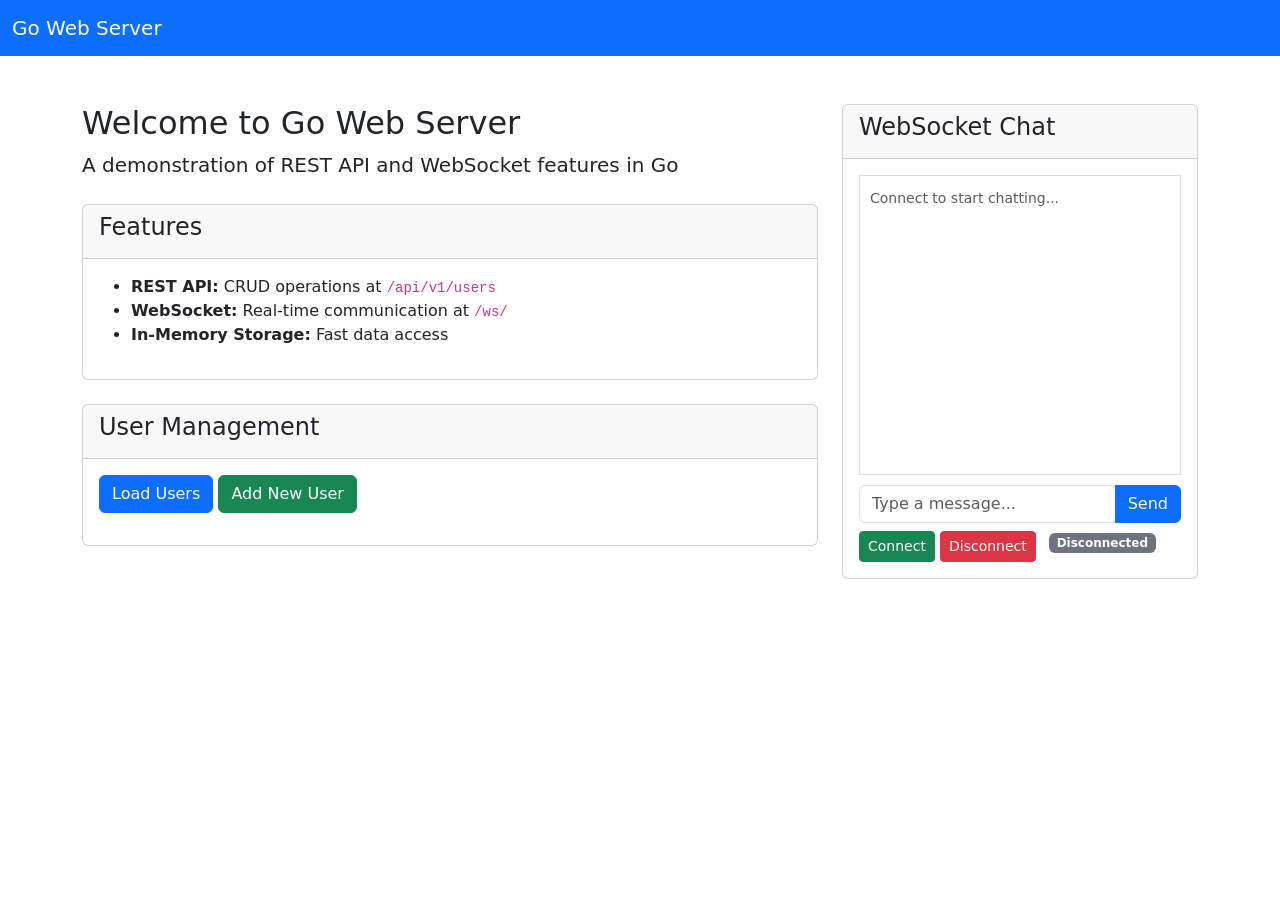
==== web/templates/index.html @ b823a350 "impl-01" ====
<!DOCTYPE html>
<html lang="en">
<head>
    <meta charset="UTF-8">
    <meta name="viewport" content="width=device-width, initial-scale=1.0">
    <title>Go Web Server</title>
    <link href="https://cdn.jsdelivr.net/npm/bootstrap@5.3.0/dist/css/bootstrap.min.css" rel="stylesheet">
</head>
<body>
    <nav class="navbar navbar-expand-lg navbar-dark bg-primary">
        <div class="container-fluid">
            <a class="navbar-brand" href="#">Go Web Server</a>
        </div>
    </nav>

    <div class="container mt-5">
        <div class="row">
            <div class="col-md-8">
                <h2>Welcome to Go Web Server</h2>
                <p class="lead">A demonstration of REST API and WebSocket features in Go</p>

                <div class="card mt-4">
                    <div class="card-header">
                        <h4>Features</h4>
                    </div>
                    <div class="card-body">
                        <ul>
                            <li><strong>REST API:</strong> CRUD operations at <code>/api/v1/users</code></li>
                            <li><strong>WebSocket:</strong> Real-time communication at <code>/ws/</code></li>
                            <li><strong>In-Memory Storage:</strong> Fast data access</li>
                        </ul>
                    </div>
                </div>

                <div class="card mt-4">
                    <div class="card-header">
                        <h4>User Management</h4>
                    </div>
                    <div class="card-body">
                        <button class="btn btn-primary" onclick="loadUsers()">Load Users</button>
                        <button class="btn btn-success" onclick="showAddUserForm()">Add New User</button>
                        <div id="usersList" class="mt-3"></div>
                        <div id="addUserForm" class="mt-3" style="display:none;">
                            <h5>Add New User</h5>
                            <input type="text" id="userName" class="form-control mb-2" placeholder="Name">
                            <input type="email" id="userEmail" class="form-control mb-2" placeholder="Email">
                            <button class="btn btn-primary" onclick="addUser()">Submit</button>
                            <button class="btn btn-secondary" onclick="hideAddUserForm()">Cancel</button>
                        </div>
                    </div>
                </div>
            </div>

            <div class="col-md-4">
                <div class="card">
                    <div class="card-header">
                        <h4>WebSocket Chat</h4>
                    </div>
                    <div class="card-body">
                        <div id="messages" style="height: 300px; overflow-y: auto; border: 1px solid #ddd; padding: 10px; margin-bottom: 10px;">
                            <small class="text-muted">Connect to start chatting...</small>
                        </div>
                        <div class="input-group">
                            <input type="text" id="messageInput" class="form-control" placeholder="Type a message...">
                            <button class="btn btn-primary" onclick="sendMessage()">Send</button>
                        </div>
                        <button class="btn btn-success btn-sm mt-2" onclick="connectWebSocket()">Connect</button>
                        <button class="btn btn-danger btn-sm mt-2" onclick="disconnectWebSocket()">Disconnect</button>
                        <span id="wsStatus" class="badge bg-secondary ms-2">Disconnected</span>
                    </div>
                </div>
            </div>
        </div>
    </div>

    <script src="https://cdn.jsdelivr.net/npm/bootstrap@5.3.0/dist/js/bootstrap.bundle.min.js"></script>
    <script>
        let ws = null;

        // Load users from API
        function loadUsers() {
            fetch('/api/v1/users')
                .then(response => response.json())
                .then(users => {
                    const usersList = document.getElementById('usersList');
                    if (users.length === 0) {
                        usersList.innerHTML = '<p class="text-muted">No users found</p>';
                        return;
                    }
                    let html = '<table class="table table-striped"><thead><tr><th>ID</th><th>Name</th><th>Email</th><th>Actions</th></tr></thead><tbody>';
                    users.forEach(user => {
                        html += '<tr><td>' + user.id + '</td><td>' + user.name + '</td><td>' + user.email + '</td><td><button class="btn btn-sm btn-danger" onclick="deleteUser(' + user.id + ')">Delete</button></td></tr>';
                    });
                    html += '</tbody></table>';
                    usersList.innerHTML = html;
                })
                .catch(error => {
                    console.error('Error loading users:', error);
                    alert('Failed to load users');
                });
        }

        function showAddUserForm() {
            document.getElementById('addUserForm').style.display = 'block';
        }

        function hideAddUserForm() {
            document.getElementById('addUserForm').style.display = 'none';
            document.getElementById('userName').value = '';
            document.getElementById('userEmail').value = '';
        }

        function addUser() {
            const name = document.getElementById('userName').value;
            const email = document.getElementById('userEmail').value;

            if (!name || !email) {
                alert('Please fill in all fields');
                return;
            }

            fetch('/api/v1/users', {
                method: 'POST',
                headers: { 'Content-Type': 'application/json' },
                body: JSON.stringify({ name: name, email: email })
            })
            .then(response => response.json())
            .then(user => {
                hideAddUserForm();
                loadUsers();
                alert('User added successfully!');
            })
            .catch(error => {
                console.error('Error adding user:', error);
                alert('Failed to add user');
            });
        }

        function deleteUser(id) {
            if (!confirm('Are you sure you want to delete this user?')) return;

            fetch('/api/v1/users/' + id, { method: 'DELETE' })
                .then(response => {
                    if (response.ok) {
                        loadUsers();
                        alert('User deleted successfully!');
                    } else {
                        alert('Failed to delete user');
                    }
                })
                .catch(error => {
                    console.error('Error deleting user:', error);
                    alert('Failed to delete user');
                });
        }

        // WebSocket functionality
        function connectWebSocket() {
            if (ws) {
                alert('Already connected');
                return;
            }

            ws = new WebSocket('ws://' + window.location.host + '/ws/');

            ws.onopen = function() {
                document.getElementById('wsStatus').textContent = 'Connected';
                document.getElementById('wsStatus').className = 'badge bg-success ms-2';
                addMessageToChat('System', 'Connected to WebSocket server');
            };

            ws.onmessage = function(event) {
                addMessageToChat('Server', event.data);
            };

            ws.onclose = function() {
                document.getElementById('wsStatus').textContent = 'Disconnected';
                document.getElementById('wsStatus').className = 'badge bg-secondary ms-2';
                addMessageToChat('System', 'Disconnected from WebSocket server');
                ws = null;
            };

            ws.onerror = function(error) {
                console.error('WebSocket error:', error);
                addMessageToChat('System', 'WebSocket error occurred');
            };
        }

        function disconnectWebSocket() {
            if (ws) {
                ws.close();
            }
        }

        function sendMessage() {
            const input = document.getElementById('messageInput');
            const message = input.value.trim();

            if (!message) return;

            if (!ws || ws.readyState !== WebSocket.OPEN) {
                alert('Please connect to WebSocket first');
                return;
            }

            ws.send(message);
            addMessageToChat('You', message);
            input.value = '';
        }

        function addMessageToChat(sender, message) {
            const messagesDiv = document.getElementById('messages');
            const messageElement = document.createElement('div');
            const timestamp = new Date().toLocaleTimeString();
            messageElement.innerHTML = '<small class="text-muted">' + timestamp + '</small> <strong>' + sender + ':</strong> ' + message;
            messagesDiv.appendChild(messageElement);
            messagesDiv.scrollTop = messagesDiv.scrollHeight;
        }

        // Allow Enter key to send message
        document.addEventListener('DOMContentLoaded', function() {
            document.getElementById('messageInput').addEventListener('keypress', function(e) {
                if (e.key === 'Enter') {
                    sendMessage();
                }
            });
        });
    </script>
</body>
</html>
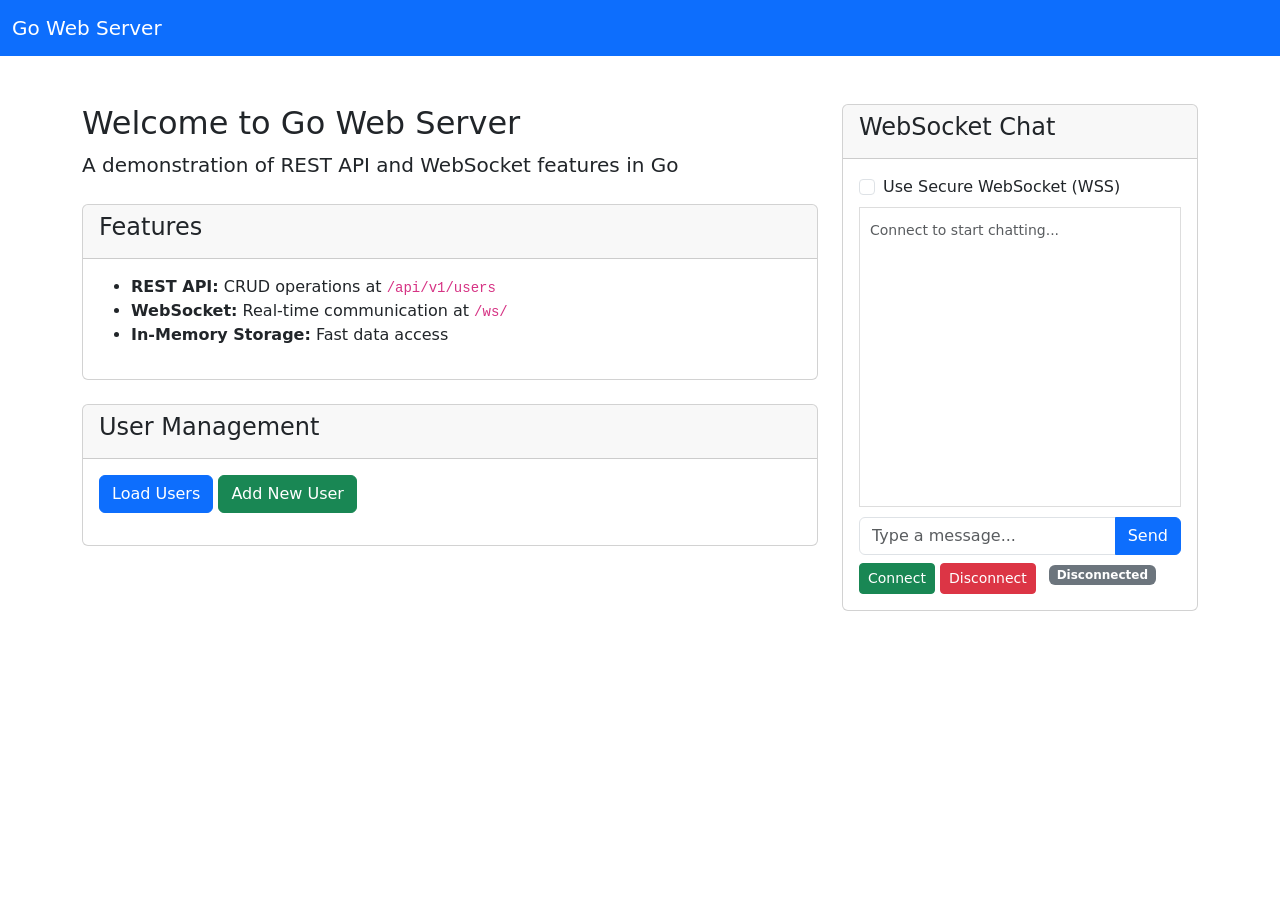
==== commit 12975edb: "support wss" ====
--- a/web/templates/index.html
+++ b/web/templates/index.html
@@ -57,6 +57,12 @@
                         <h4>WebSocket Chat</h4>
                     </div>
                     <div class="card-body">
+                        <div class="form-check mb-2">
+                            <input class="form-check-input" type="checkbox" id="useSecureWebSocket">
+                            <label class="form-check-label" for="useSecureWebSocket">
+                                Use Secure WebSocket (WSS)
+                            </label>
+                        </div>
                         <div id="messages" style="height: 300px; overflow-y: auto; border: 1px solid #ddd; padding: 10px; margin-bottom: 10px;">
                             <small class="text-muted">Connect to start chatting...</small>
                         </div>
@@ -161,7 +167,9 @@
                 return;
             }
 
-            ws = new WebSocket('ws://' + window.location.host + '/ws/');
+            const useSecure = document.getElementById('useSecureWebSocket').checked;
+            const protocol = useSecure ? 'wss://' : 'ws://';
+            ws = new WebSocket(protocol + window.location.host + '/ws/');
 
             ws.onopen = function() {
                 document.getElementById('wsStatus').textContent = 'Connected';
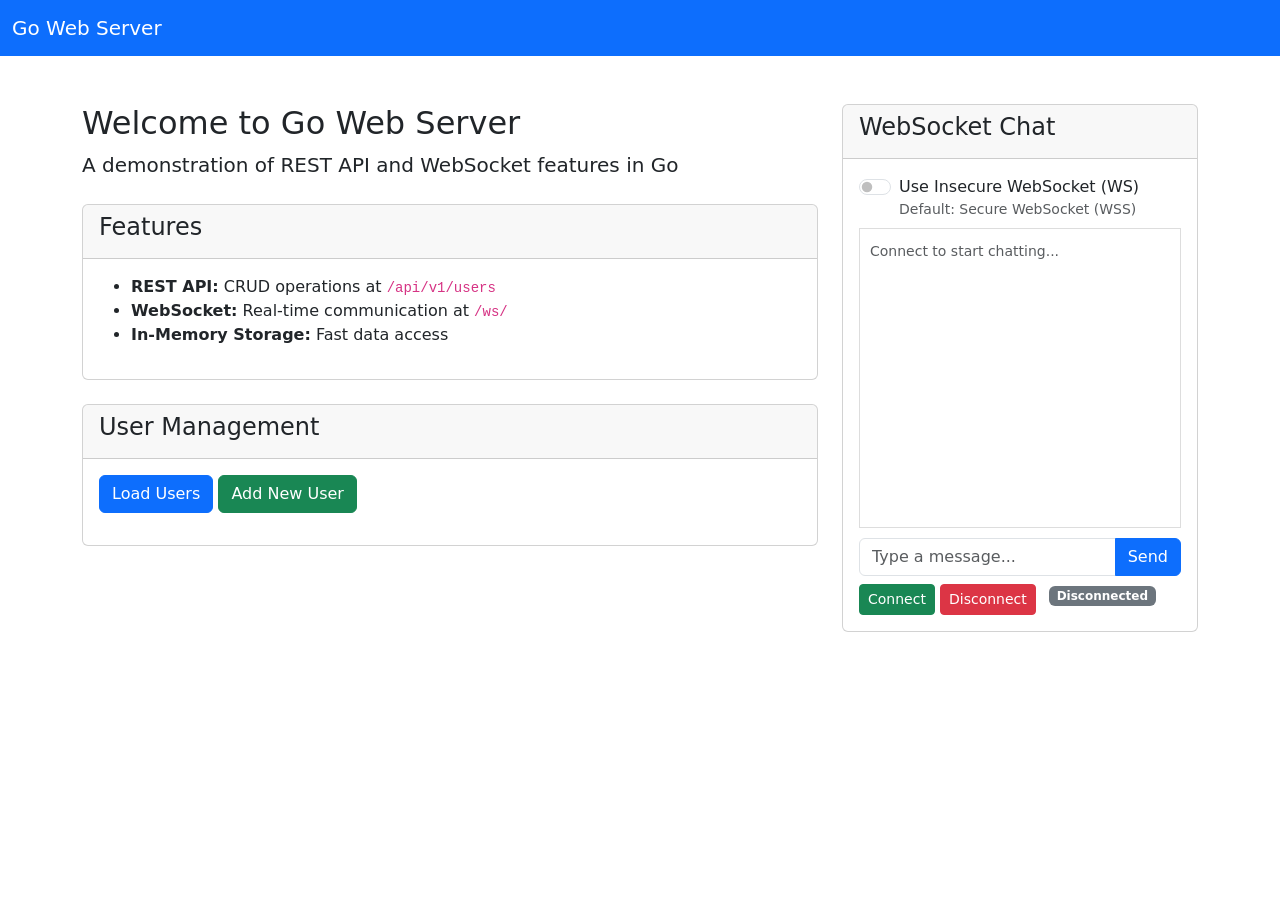
==== commit ca41143c: "selfsigned ssl tls serving" ====
--- a/web/templates/index.html
+++ b/web/templates/index.html
@@ -57,11 +57,12 @@
                         <h4>WebSocket Chat</h4>
                     </div>
                     <div class="card-body">
-                        <div class="form-check mb-2">
-                            <input class="form-check-input" type="checkbox" id="useSecureWebSocket">
-                            <label class="form-check-label" for="useSecureWebSocket">
-                                Use Secure WebSocket (WSS)
+                        <div class="form-check form-switch mb-2">
+                            <input class="form-check-input" type="checkbox" role="switch" id="useInsecureWebSocket">
+                            <label class="form-check-label" for="useInsecureWebSocket">
+                                Use Insecure WebSocket (WS)
                             </label>
+                            <small class="text-muted d-block">Default: Secure WebSocket (WSS)</small>
                         </div>
                         <div id="messages" style="height: 300px; overflow-y: auto; border: 1px solid #ddd; padding: 10px; margin-bottom: 10px;">
                             <small class="text-muted">Connect to start chatting...</small>
@@ -167,8 +168,8 @@
                 return;
             }
 
-            const useSecure = document.getElementById('useSecureWebSocket').checked;
-            const protocol = useSecure ? 'wss://' : 'ws://';
+            const useInsecure = document.getElementById('useInsecureWebSocket').checked;
+            const protocol = useInsecure ? 'ws://' : 'wss://';
             ws = new WebSocket(protocol + window.location.host + '/ws/');
 
             ws.onopen = function() {
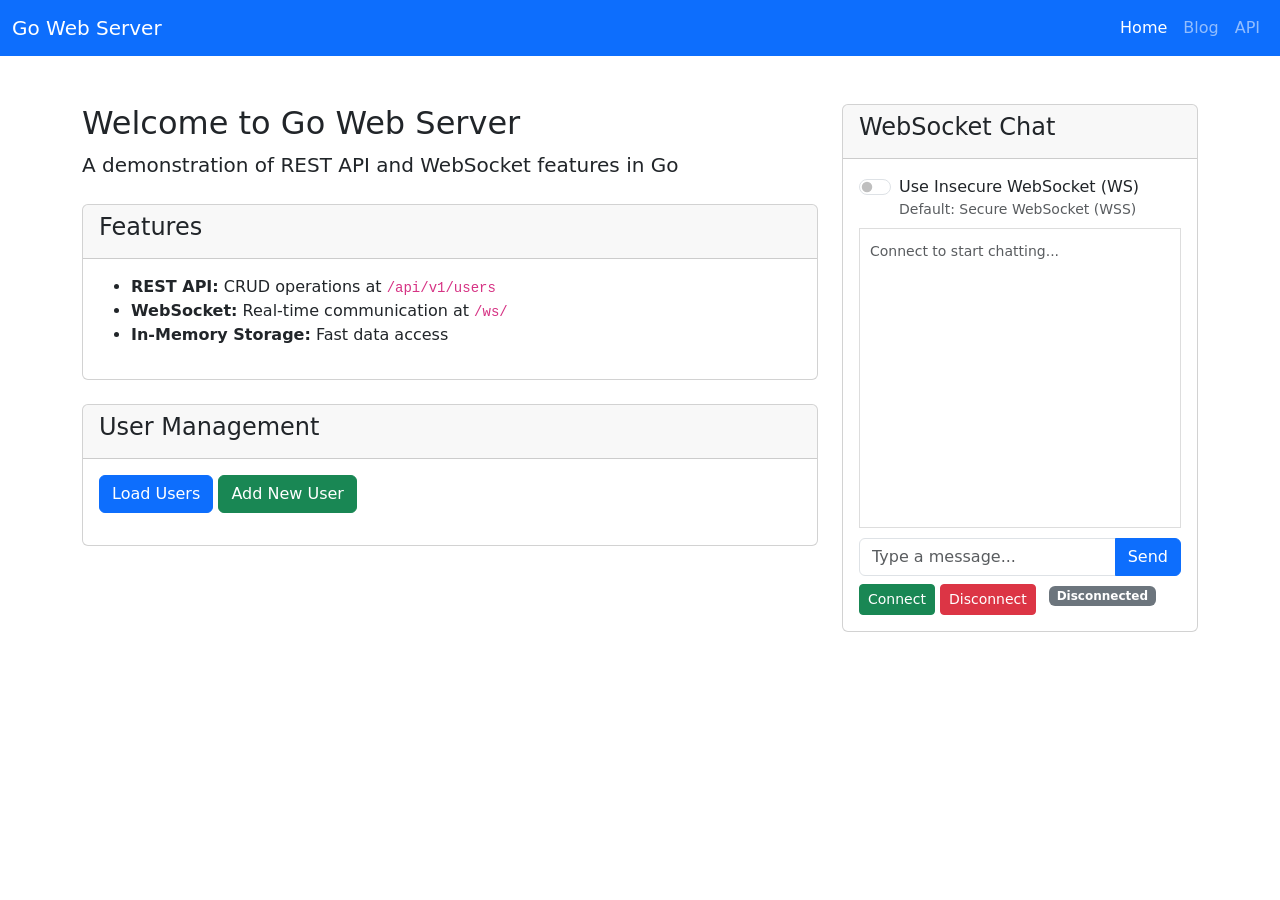
==== commit 87e9a80d: "blog page with acces logging enabled" ====
--- a/web/templates/index.html
+++ b/web/templates/index.html
@@ -9,7 +9,23 @@
 <body>
     <nav class="navbar navbar-expand-lg navbar-dark bg-primary">
         <div class="container-fluid">
-            <a class="navbar-brand" href="#">Go Web Server</a>
+            <a class="navbar-brand" href="/">Go Web Server</a>
+            <button class="navbar-toggler" type="button" data-bs-toggle="collapse" data-bs-target="#navbarNav" aria-controls="navbarNav" aria-expanded="false" aria-label="Toggle navigation">
+                <span class="navbar-toggler-icon"></span>
+            </button>
+            <div class="collapse navbar-collapse" id="navbarNav">
+                <ul class="navbar-nav ms-auto">
+                    <li class="nav-item">
+                        <a class="nav-link active" aria-current="page" href="/">Home</a>
+                    </li>
+                    <li class="nav-item">
+                        <a class="nav-link" href="/blog">Blog</a>
+                    </li>
+                    <li class="nav-item">
+                        <a class="nav-link" href="/api/v1/users">API</a>
+                    </li>
+                </ul>
+            </div>
         </div>
     </nav>
 
